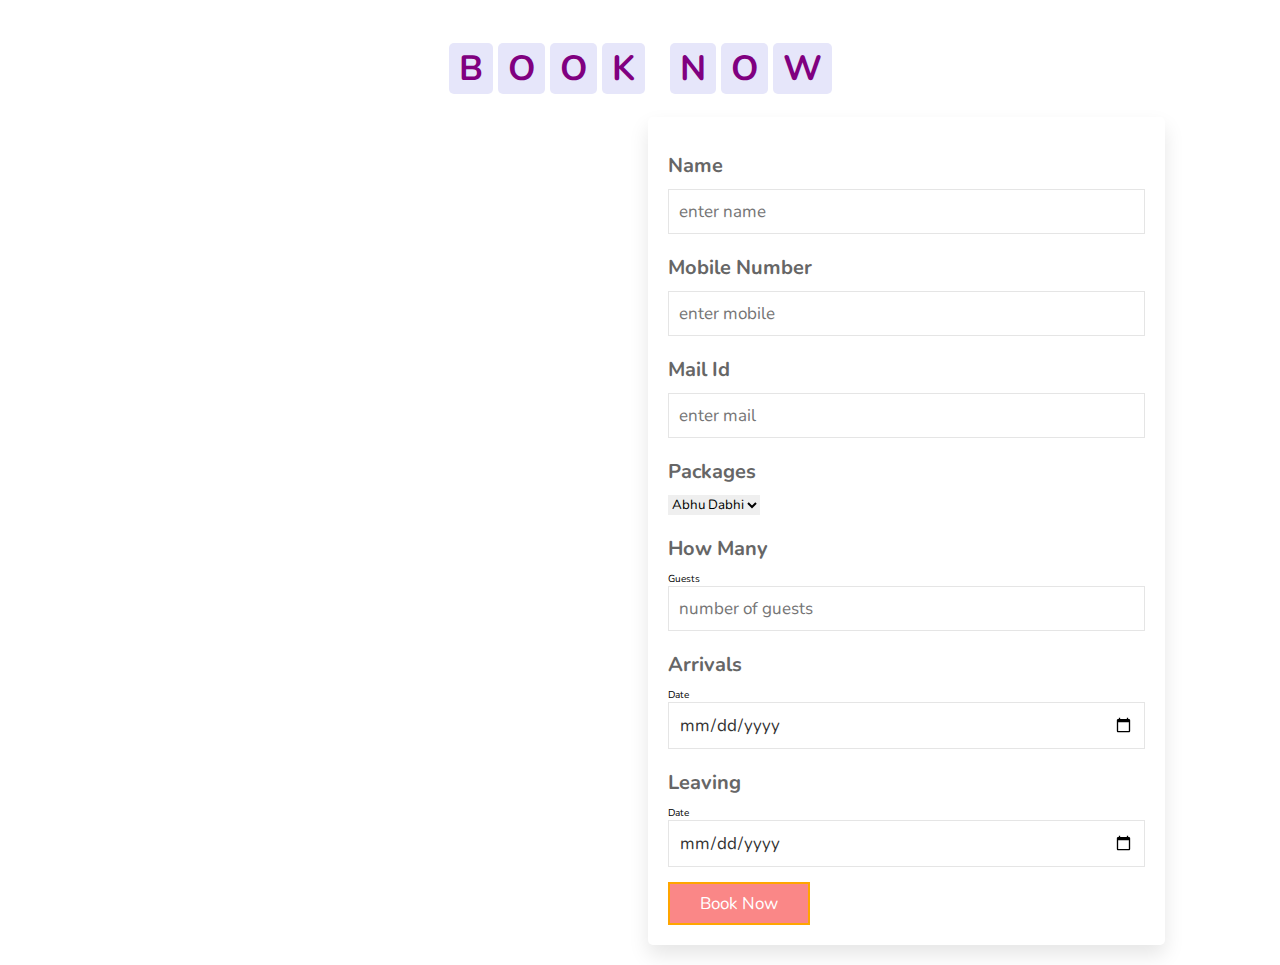
==== booking.html @ 7cdcaeea "All files uploaded" ====
<!DOCTYPE html>
<html lang="en">
<head>
    <meta charset="UTF-8">
    <meta name="viewport" content="width=device-width, initial-scale=1.0">
    <title> Tour And Travel Agency</title>
    <link rel="icon" type="image" href="apple-touch-icon.png">
    <link rel="stylesheet" href="https://unpkg.com/swiper/swiper-bundle.min.css" />

    <!-- font awesome cdn link  -->
    <link rel="stylesheet" href="https://cdnjs.cloudflare.com/ajax/libs/font-awesome/5.15.3/css/all.min.css">
    <link rel="stylesheet" href="https://cdnjs.cloudflare.com/ajax/libs/font-awesome/4.7.0/css/font-awesome.min.css">
    <!-- custom css file link  -->
    <link rel="stylesheet" href="styles.css">

</head>
<body>
<section class="book" id="book">

    <h1 class="heading">
        <span>b</span>
        <span>o</span>
        <span>o</span>
        <span>k</span>
        <span class="space"></span>
        <span>n</span>
        <span>o</span>
        <span>w</span>
    </h1>

    <div class="row">

        <div class="image">
            <img src="C:\Web_Development\Travel-And-Tour\himg.jpg" alt="">
        </div>
       
        <form action="https://sheetdb.io/api/v1/1cl9ffic5nd1j" method="post" id="sheet1">
            <div class="inputBox">
                <h3>Name</h3>
                <input placeholder="enter name" name="data[Name]">
                </div>
                <div class="inputBox">
                    <h3>mobile number</h3>
                    <input placeholder="enter mobile" name="data[Mobile number]">
                    </div>
                    <div class="inputBox">
                        <h3>Mail id</h3>
                        <input placeholder="enter mail" name="data[Mail id]">
                        </div>
            <div class="inputBox">
                <h3>Packages</h3>
                <select name="data[Packages]" id="Packages">
                    <option value="Abhu Dabhi">Abhu Dabhi</option>
                     <option value="Hawaii">Hawaii</option>
                     <option value="Sydney">Sydney</option>
                     <option value="Paris">Paris</option>
                     <option value="Tokyo">Tokyo</option>
                     <option value="Russia">Russia</option>
                     </select>
            </div>
            <div class="inputBox">
                <h3>how many</h3>
                <label>guests</label>
                <input  placeholder="number of guests" name="data[Guest]">
            </div>
            <div class="inputBox">
                <h3>arrivals</h3>
                <label>date</label>
                <input type="date" name="data[Arrival]">
            </div>
            <div class="inputBox">
                <h3>leaving</h3>
                <label>date</label>
                <input type="date" name="data[Leaving]">
            </div>
            <input type="submit" class="btn" value="book now">
        </form>

    </div>

</section>
</body>
<script>
    var form = document.getElementById("sheet1");
    form.addEventListener("submit", e => {
      e.preventDefault();
      fetch(form.action, {
          method : "POST",
          body: new FormData(document.getElementById("sheet1")),
      }).then(
          response => response.json()
      ).then((html) => {
        // you can put any JS code here
        alert('success')
      });
    });
  </script>
</html>
---- styles.css ----
@import url('https://fonts.googleapis.com/css2?family=Nunito:wght@200;300;400;600;700&display=swap');

:root{
  --orange:#ffa500;
}

*{
  font-family: 'Nunito', sans-serif;
  margin:0; padding:0;
  box-sizing: border-box;
  text-transform: capitalize;
  outline: none; border:none;
  text-decoration: none;
  transition: all .2s linear;
}

*::selection{
  background:var(--orange);
  color:#fff;
}

html{
  font-size: 62.5%;
  overflow-x: hidden;
  scroll-padding-top: 6rem;
  scroll-behavior: smooth;
}

section{
  padding:2rem 9%;
}

.heading{
  text-align: center;
  padding:2.5rem 0
}

.heading span{
  font-size: 3.5rem;
  background:lavender;
  color:purple;
  border-radius: .5rem;
  padding:.2rem 1rem;
}

.heading span.space{
  background:none;
}

.btn{
  display: inline-block;
  margin-top: 1rem;
  background:rgb(250, 135, 135);
  color:#fff;
  padding:.8rem 3rem;
  border:.2rem solid var(--orange);
  cursor: pointer;
  font-size: 1.7rem;
}

.btn:hover{
  background:linear-gradient(rgb(161, 251, 105),rgb(243, 243, 155));
  color:var(--blue);
}

header{
  position: fixed;
  top:0; left: 0; right:0;
  background:#333;
  z-index: 1000;
  display: flex;
  align-items: center;
  justify-content: space-between;
  padding:2rem 9%;
}

header .logo{
  font-size: 2.5rem;
  font-weight: bolder;
  color:#fff;
  text-transform: uppercase;
}

header .logo span{
  color:var(--orange);
}

header .navbar a{
  color:#fff;
  font-size: 2rem;
  margin:0 .8rem;
  padding:5px;
}

header .navbar a:hover{
  color:var(--blue);
}

header .icons i{
  font-size: 2.5rem;
  color:#fff;
  cursor: pointer;
  margin-right: 2rem;
}

header .icons i:hover{
  color:var(--orange);
}

header .search-bar-container{
  position: absolute;
  top:100%; left: 0; right:0;
  padding:1.5rem 2rem;
  background:#333;
  border-top: .1rem solid rgba(255,255,255,.2);
  display: flex;
  align-items: center;
  z-index: 1001;
  clip-path: polygon(0 0, 100% 0, 100% 0, 0 0);
}

header .search-bar-container.active{
  clip-path: polygon(0 0, 100% 0, 100% 100%, 0 100%);
}

header .search-bar-container #search-bar{
  width:100%;
  padding:1rem;
  text-transform: none;
  color:#333;
  font-size: 1.7rem;
  border-radius: .5rem;
}

header .search-bar-container label{
  color:#fff;
  cursor: pointer;
  font-size: 3rem;
  margin-left: 1.5rem;
}

header .search-bar-container label:hover{
  color:var(--orange);
}

.login-form-container{
  position: fixed;
  top:-120%; left: 0;
  z-index: 10000;
  min-height: 100vh;
  width:100%;
  background:rgba(0,0,0,.7);
  display: flex;
  align-items: center;
  justify-content: center;
}

.login-form-container.active{
  top:0;
}

.login-form-container form{
  margin:2rem;
  padding:1.5rem 2rem;
  border-radius: .5rem;
  background:#fff;
  width:50rem;
}

.login-form-container form h3{
  font-size: 3rem;
  color:#444;
  text-transform: uppercase;
  text-align: center;
  padding:1rem 0;
}

.login-form-container form .box{
  width:100%;
  padding:1rem;
  font-size: 1.7rem;
  color:#333;
  margin:.6rem 0;
  border:.1rem solid rgba(0,0,0,.3);
  text-transform: none;
}

.login-form-container form .box:focus{
  border-color: var(--orange);;
}

.login-form-container form #remember{
  margin:2rem 0;
}

.login-form-container form label{
  font-size: 1.5rem;
}

.login-form-container form .btn{
  display: block;
  width:100%;
}

.login-form-container form p{
  padding:.5rem 0;
  font-size: 1.5rem;
  color:#666;
}

.login-form-container form p a{
  color:var(--orange);
}

.login-form-container form p a:hover{
  color:#333;
  text-decoration: underline;
}

.login-form-container #form-close{
  position: absolute;
  top:2rem; right:3rem;
  font-size: 5rem;
  color:#fff;
  cursor: pointer;
}

#menu-bar{
  color:#fff;
  border:.1rem solid #fff;
  border-radius: .5rem;
  font-size: 3rem;
  padding:.5rem 1.2rem;
  cursor: pointer;
  display: none;
}

.home{
  min-height: 100vh;
  display: flex;
  align-items: center;
  justify-content: center;
  flex-flow: column;
  position: relative;
  z-index: 0;
}

.home .content{
  text-align: center;
 
}

.home .content h3{
  font-size: 4.5rem;
  color:#fff;
  text-transform: uppercase;
  text-shadow: 0 .3rem .5rem rgba(0,0,0,.1);
}

.home .content p{
  font-size: 2.5rem;
  color:#fff;
  padding:.5rem 0;
}

.home .video-container video{
  position: absolute;
  top:0; left: 0;
  z-index: -1;
  height: 100%;
  width:100%;
  object-fit: cover;
}

.home .controls{
  padding:1rem;
  border-radius: 5rem;
  background:rgba(0,0,0,.7);
  position: relative;
  top:10rem;
}

.home .controls .vid-btn{
  height:2rem;
  width:2rem;
  display: inline-block;
  border-radius: 50%;
  background:#fff;
  cursor: pointer;
  margin:0 .5rem;
}

.home .controls .vid-btn.active{
  background:-webkit-radial-gradient(powderblue,rgb(111, 248, 111));
}

.book .row{
  display: flex;
  flex-wrap: wrap;
  gap:1.5rem;
  align-items: center;
}

.book .row .image{
  flex:1 1 40rem;
}

.book .row .image img{
  width:100%;
}

.book .row form{
  flex:1 1 40rem;
  padding:2rem;
  box-shadow: 0 1rem 2rem rgba(0,0,0,.1);
  border-radius: .5rem;
}

.book .row form .inputBox{
  padding:.5rem 0;
}

.book .row form .inputBox input{
  width:100%;
  padding:1rem;
  border:.1rem solid rgba(0,0,0,.1);
  font-size: 1.7rem;
  color:#333;
  text-transform: none;
}

.book .row form .inputBox h3{
  font-size: 2rem;
  padding:1rem 0;
  color:#666;
}

.packages .box-container{
  display: flex;
  flex-wrap: wrap;
  gap:2rem;

}
.packages .box-container .box{
  flex:1 1 30rem;
  border-radius: .5rem;
  overflow: hidden;
  box-shadow: 0 1rem 2rem rgba(0,0,0,.1);
  border:3px solid rgb(253, 138, 207);
}

.packages .box-container .box img{
  height: 25rem;
  width:100%;
  object-fit: cover;
}

.packages .box-container .box .content{
  padding:2rem;
}

.packages .box-container .box .content h3{
  font-size:2rem;
  color:rgb(46, 239, 239);
}

.packages .box-container .box .content h3 i{
  color:blue;
}

.packages .box-container .box .content p{
  font-size:1.7rem;
  color:#666;
  padding:1rem 0;
}

.packages .box-container .box .content .stars i{
  font-size:1.7rem;
  color:var(--gold);
}

.packages .box-container .box .content .price{
  font-size: 2rem;
  color:#333;
  padding-top: 1rem;
}

.packages .box-container .box .content .price span{
  color:rgb(9, 8, 8);
  font-size: 1.5rem;
  text-decoration: line-through;
}

.services .box-container{
  display: flex;
  flex-wrap: wrap;
  gap:1.5rem;
}

.services .box-container .box{
  flex: 1 1 30rem;
  border-radius: .5rem;
  padding:1rem;
  text-align: center;
}

.services .box-container .box i{
  padding:1rem;
  font-size: 5rem;
  color:rgb(202, 253, 202);
}

.services .box-container .box h3{
  font-size: 2.5rem;
  color:#333;
}
.services .box-container .box p{
  font-size: 1.5rem;
  color:#666;
  padding:1rem 0;
}

.services .box-container .box:hover{
  box-shadow: 0 1rem 2rem rgba(0,0,0,.1);
}

.gallery .box-container{
  display: flex;
  flex-wrap: wrap;
  gap:1.5rem;
}

.gallery .box-container .box{
  overflow: hidden;
  box-shadow: 0 1rem 2rem rgba(0,0,0,.1);
  border:1rem solid #fff;
  border-radius: .5rem;
  flex:1 1 30rem;
  height: 25rem;
  position: relative;
}

.gallery .box-container .box img{
  height: 100%;
  width:100%;
  object-fit: cover;
}

.gallery .box-container .box .content{
  position: absolute;
  top:-100%; left:0;
  height: 100%;
  width:100%;
  text-align: center;
  background:linear-gradient(rgb(146, 145, 145),#009688);
  padding:2rem;
  padding-top: 5rem;
  transition:1.5s;
}

.gallery .box-container .box:hover .content{
  top:0;
}

.gallery .box-container .box .content h3{
  font-size: 2.5rem;
  color:var(--orange);
}

.gallery .box-container .box .content p{
  font-size: 1.5rem;
  color:#eee;
  padding:.5rem 0;
}

.review .review-slider{
  padding-bottom: 2rem;
}

.review .box{
  padding:2rem;
  text-align: center;
  box-shadow: 0 1rem 2rem rgba(0,0,0,.1);
  border-radius: .5rem;
}

.review .box img{
  height:13rem;
  width:13rem;
  border-radius: 50%;
  object-fit: cover;
  margin-bottom: 1rem;
}

.review .box h3{
  color:#333;
  font-size: 2.5rem;
}

.review .box p{
  color:#666;
  font-size: 1.5rem;
  padding:1rem 0;
}

.review .box .stars i{
  color:var(--orange);
  font-size: 1.7rem;
}

.contact .row{
  display: flex;
  flex-wrap: wrap;
  gap:1.5rem;
  align-items: center;
 
}

.contact .row .image{
  flex:1 1 35rem;
}

.contact .row .image img{
  width:100%;
}

.contact .row form{
  flex:1 1 50rem;
  padding:2rem;
  box-shadow: 0 1rem 2rem rgba(0,0,0,.1);
  border-radius: .5rem;
   background:radial-gradient( powderblue,rgb(126, 126, 253));
}


.contact .row form label{
  font-size: 1.7rem;
}
.contact .row form .inputBox input, .contact .row form textarea{
  width:49%;
  margin:1rem 0;
  padding:1rem;
  font-size: 1.7rem;
  color:rgb(255, 194, 194);
  background:#f7f7f7;
  text-transform: none;
  border-radius: 30px;
  border:1px solid tomato ;
}

.contact .row form textarea{
  height: 15rem;
  resize: none;
  width:100%;
}

.brand-container{
  text-align: center;
}

.footer{
  background:rgb(103, 103, 103);
}

.footer .box-container{
  display: flex;
  flex-wrap: wrap;
  gap:1.5rem;
}

.footer .box-container .box{
  padding:1rem 0;
  flex:1 1 25rem;
}
.footer .box-container .box-1{
  text-align:right;
  margin-left: 20%;
  margin-top:10%;
}
.footer .box-container .box-3{
  text-align:left;
  margin-right: 10%;
  margin-top:5%;
}
.footer .box-container .box-4{
  text-align:center;
  margin-top:5%;

}
.footer .box-container .box-2 h3{
  text-align: center;
  color:#f7f7f7;
  font-size: 2.5rem;

}
.footer .box-container .box-2 p{
  text-align: justify;
  color:palegoldenrod ;
  font-size: 2.5rem;
}
.footer .box-container .box,.box-1,.box-3,.box-4 h3{
  font-size: 2.5rem;
  padding:.7rem 0;
  color:rgb(221, 114, 114);
}

.footer .box-container .box p{
  font-size: 1.5rem;
  padding:.7rem 0;
  color:#eee;
}

.footer .box-container .box-1 a{
  display: inline-flex;
  font-size: 20px;
  padding:5px;
  color:rgb(243, 244, 242);
  background-color: rgb(255, 183, 243);
  border-radius: 60%;
  justify-content: space-around;
}
.footer .box-container .box-3 a{
  display: block;
  font-size: px;
  padding:5px;
  color:rgb(243, 244, 242);
  justify-content: space-around;
  text-align:left;
  margin-right: 30px;
}
.footer .box-container .box-4 a{
  display:block;
  font-size: 20px;
  padding:5px;
  color:rgb(243, 244, 242);
  justify-content: space-around;
  text-align: center;
  margin-left: 30px;
  margin-right: 30px;;
}
.footer .box-container .box-4 a:hover{
  color:#ffa500;
}
.footer .box-container .box-3 a:hover{
  color:#ffa500;
}

.footer .box-container .box-1 a:hover{
  color:#b30af6;
}


.footer .credit{
  text-align: center;
  padding:2rem 1rem;
  margin-top: 1rem;
  font-size: 2rem;
  font-weight: normal;
  color:#fff;
  border-top: .1rem solid rgba(255,255,255,.2);
}

.footer .credit span{
  color:var(--orange);
}
.paris{
  width:3rem;
  height: 1rem;
}
.pict{
  width:10rem;
  height:10rem;
}
.pict-a{
  width:16rem;
  height:10rem;
}
.look{
  flex-wrap: wrap;
}
.center{
  justify-items: center;
}
.travel{
  font-size: medium;
  color:#444;
  
}
.image-hawai{
  width:40%;
  height:30%;

}
.text{
  font-size: large;
  padding:40px 40px;
}
.good{
  text-align: center;
}
.track{
  height:50%;
  width: 100%;
}

/* media queries  */

@media (max-width:800px){

  html{
    font-size: 55%;
  }

}

@media (max-width:991px){

  header{
    padding:2rem;
  }

  section{
    padding:2rem;
  }

}

@media (max-width:768px){

  #menu-bar{
    display: initial;
  }

  header .navbar{
    position: absolute;
    top:100%; right:0; left: 0;
    background: #333;
    border-top: .1rem solid rgba(255,255,255,.2);
    padding:1rem 2rem;
    clip-path: polygon(0 0, 100% 0, 100% 0, 0 0);
  }

  header .navbar.active{
    clip-path: polygon(0 0, 100% 0, 100% 100%, 0 100%);
  }

  header .navbar a{
    display: block;
    border-radius: .5rem;
    padding:1.5rem;
    margin:1.5rem 0;    
    background:#222;
  }

}

@media (max-width:450px){

  html{
    font-size: 50%;
  }

  .heading span{
    font-size: 2.5rem;
  }

  .contact .row form .inputBox input{
    width:100%;
  }

}
.login{
  background-color:black;
  color: rgb(255, 255, 255);
  font-size: xx-large;
  justify-content: center;
}
.login-a{
  color:#fff;
  font-size: 2rem;
  margin:0 .8rem;
}
.details{
  size: 200%;
  font-size: 15px;
}
.label{
  font-size: xx-large;
}
.more-pics .see-more{
  display:flex;
  flex-wrap: wrap;
  gap:1.5rem;
}
 .more-pics .see-more .box{
  overflow: hidden;
  box-shadow: 0 1rem 2rem rgba(0,0,0,.1);
  border:1rem solid #fff;
  border-radius: .5rem;
  flex:1 1 30rem;
  height: 25rem;
  position: relative;
}
.more-pics .see-more .box img{
  height:100%;
  width:100%;
}
.more-pics .see-more .box:hover{
  height:100%;
  width:100%;
  top:-100%; left:0;
  text-align: center;
  background:linear-gradient(rgb(146, 145, 145),#009688);
  padding:2rem;
  padding-top: 5rem;
  transition:1s;
  z-index: 1;
}
.more-pics .see-more .box:hover .content{
  top:0;
  
}
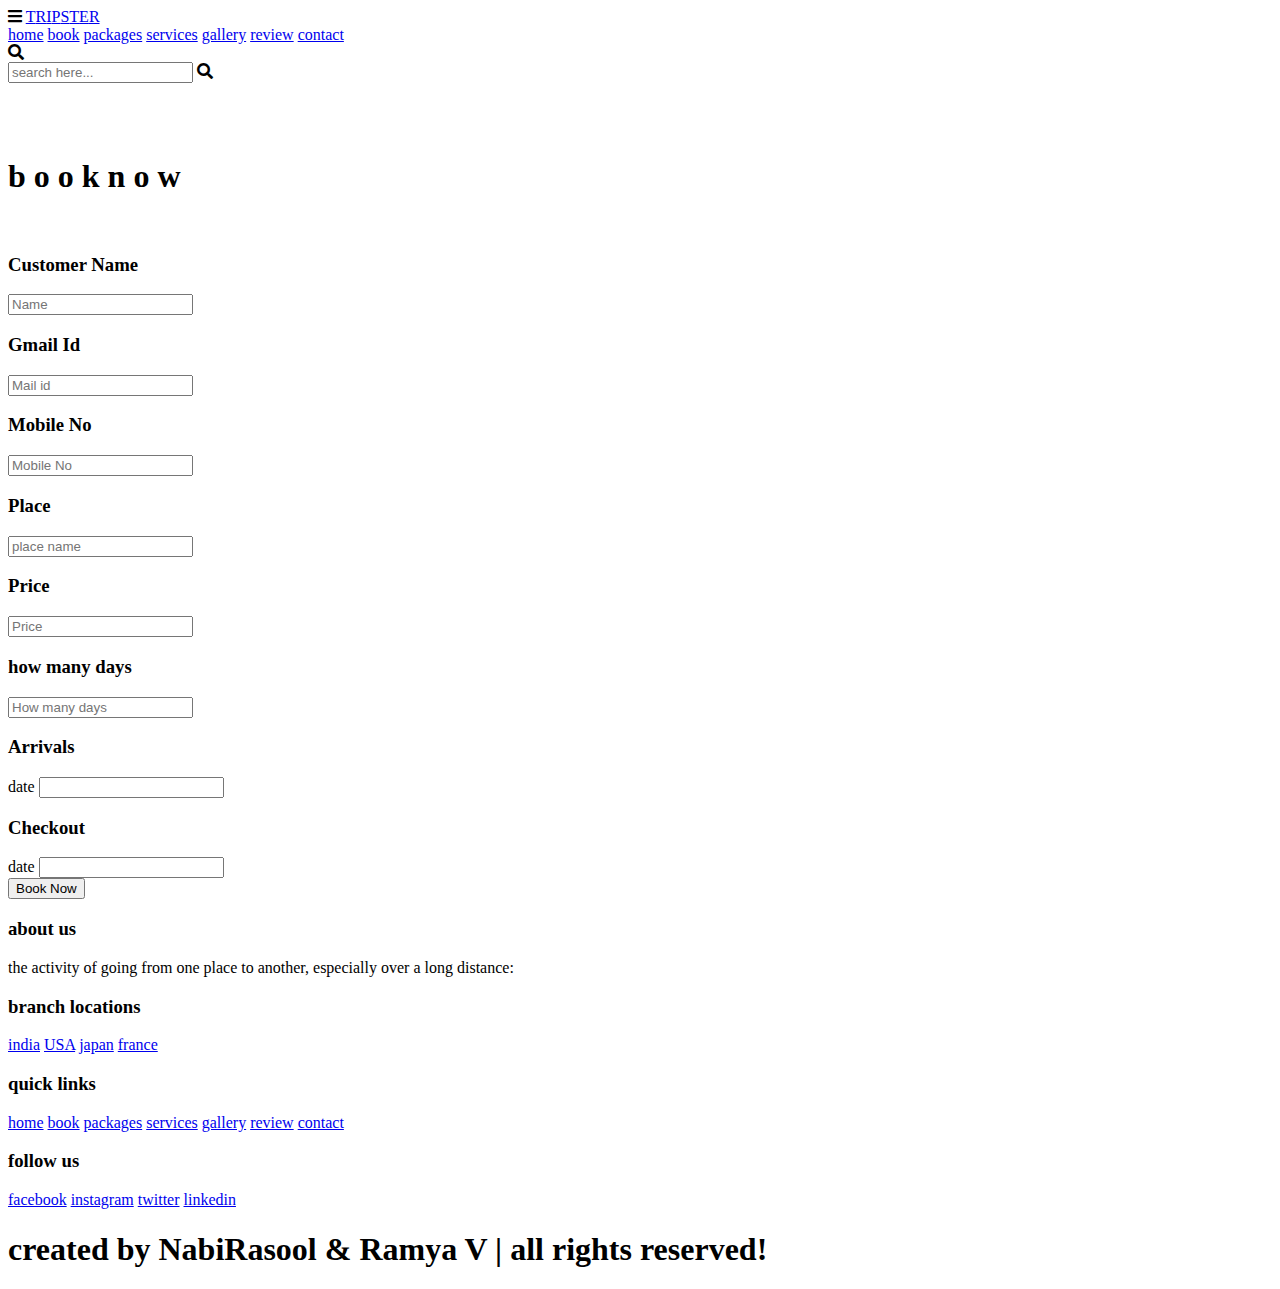
==== commit 11f94f7c: "All files Added" ====
--- a/booking.html
+++ b/booking.html
@@ -3,18 +3,55 @@
 <head>
     <meta charset="UTF-8">
     <meta name="viewport" content="width=device-width, initial-scale=1.0">
-    <title> Tour And Travel Agency</title>
-    <link rel="icon" type="image" href="apple-touch-icon.png">
+    <title>complete responsive tour and travel agency website design tutorial</title>
+
     <link rel="stylesheet" href="https://unpkg.com/swiper/swiper-bundle.min.css" />
 
     <!-- font awesome cdn link  -->
     <link rel="stylesheet" href="https://cdnjs.cloudflare.com/ajax/libs/font-awesome/5.15.3/css/all.min.css">
-    <link rel="stylesheet" href="https://cdnjs.cloudflare.com/ajax/libs/font-awesome/4.7.0/css/font-awesome.min.css">
+
     <!-- custom css file link  -->
-    <link rel="stylesheet" href="styles.css">
+    <link rel="stylesheet" href="css/style.css">
 
 </head>
 <body>
+    
+<div class="look"> 
+<!-- header section starts  -->
+
+<header>
+
+    <div id="menu-bar" class="fas fa-bars"></div>
+
+    <a href="#" class="logo"><span>T</span>R<span>I</span>P<span>S</span>T<span>E</span>R</a>
+
+   <nav class="navbar">
+            <a href="index.html">home</a>
+            <a href="index.html">book</a>
+            <a href="index.html">packages</a>
+            <a href="index.html">services</a>
+            <a href="index.html">gallery</a>
+            <a href="index.html">review</a>
+            <a href="index.html">contact</a>
+        </nav>
+
+    <div class="icons">
+        <i class="fas fa-search" id="search-btn"></i>
+    </div>
+
+    <form action="#book" class="search-bar-container" method="get">
+        <input type="search" id="search-bar" placeholder="search here...">
+        <label for="search-bar" class="fas fa-search"></label>
+    </form>
+
+</header>
+
+<!-- header section ends -->
+<br>
+<br>
+<br>
+<!-- book section starts  -->
+
 <section class="book" id="book">
 
     <h1 class="heading">
@@ -31,68 +68,86 @@
     <div class="row">
 
         <div class="image">
-            <img src="C:\Web_Development\Travel-And-Tour\himg.jpg" alt="">
+            <img src="images/book-img.svg" alt="">
         </div>
-       
-        <form action="https://sheetdb.io/api/v1/1cl9ffic5nd1j" method="post" id="sheet1">
-            <div class="inputBox">
-                <h3>Name</h3>
-                <input placeholder="enter name" name="data[Name]">
-                </div>
-                <div class="inputBox">
-                    <h3>mobile number</h3>
-                    <input placeholder="enter mobile" name="data[Mobile number]">
-                    </div>
-                    <div class="inputBox">
-                        <h3>Mail id</h3>
-                        <input placeholder="enter mail" name="data[Mail id]">
-                        </div>
-            <div class="inputBox">
-                <h3>Packages</h3>
-                <select name="data[Packages]" id="Packages">
-                    <option value="Abhu Dabhi">Abhu Dabhi</option>
-                     <option value="Hawaii">Hawaii</option>
-                     <option value="Sydney">Sydney</option>
-                     <option value="Paris">Paris</option>
-                     <option value="Tokyo">Tokyo</option>
-                     <option value="Russia">Russia</option>
-                     </select>
-            </div>
-            <div class="inputBox">
-                <h3>how many</h3>
-                <label>guests</label>
-                <input  placeholder="number of guests" name="data[Guest]">
-            </div>
-            <div class="inputBox">
-                <h3>arrivals</h3>
-                <label>date</label>
-                <input type="date" name="data[Arrival]">
-            </div>
-            <div class="inputBox">
-                <h3>leaving</h3>
-                <label>date</label>
-                <input type="date" name="data[Leaving]">
-            </div>
-            <input type="submit" class="btn" value="book now">
+
+       <form
+        action="https://sheetdb.io/api/v1/jwujat046hxol"
+        method="POST" id="sheet1">
+        
+        <div class="inputBox">
+          <h3>Customer Name</h3>
+          <input type="text" name="data[Customer Name]" placeholder="Name">
+          <h3>Gmail Id</h3>
+          <input type="text" name="data[Mail Id]" placeholder="Mail id">
+          <h3>Mobile No</h3>
+          <input type="Number" name="data[Mobile No]" placeholder="Mobile No">
+            <h3>Place</h3>
+            <input type="text" name="data[Place]" placeholder="place name">
+            <h3>Price</h3>
+            <input type="currency
+            " name="data[Price]" placeholder="Price">
+
+        </div>
+        <div class="inputBox">
+            <h3>how many days</h3>
+            <input type="number" name="data[How Many days]" placeholder="How many days">
+          <h3>Arrivals</h3>
+          <label>date</label>
+          <input name="data[Arrival]" name="date">
+          <h3>Checkout</h3>
+          <label>date</label>
+          <input name="data[Checkout]" name="date">
+        </div>
+
+            <button type="submit" class="btn">Book Now</button>
         </form>
 
     </div>
 
 </section>
+
+<!-- book section ends -->
+      <!-- footer section  -->
+
+      <section class="footer">
+
+        <div class="box-container">
+    
+            <div class="box">
+                <h3>about us</h3>
+                <p>the activity of going from one place to another, especially over a long distance:</p>
+            </div>
+            <div class="box">
+                <h3>branch locations</h3>
+                <a href="#">india</a>
+                <a href="#">USA</a>
+                <a href="#">japan</a>
+                <a href="#">france</a>
+            </div>
+            <div class="box">
+                <h3>quick links</h3>
+                <a href="#">home</a>
+                <a href="#">book</a>
+                <a href="#">packages</a>
+                <a href="#">services</a>
+                <a href="#">gallery</a>
+                <a href="#">review</a>
+                <a href="#">contact</a>
+            </div>
+            <div class="box">
+                <h3>follow us</h3>
+                <a href="https://www.facebook.com/profile.php?id=100086929164848">facebook</a>
+                <a href="https://www.instagram.com/calc.technologies/">instagram</a>
+                <a href="https://twitter.com/calctechsocial">twitter</a>
+                <a href="https://www.linkedin.com/in/calc-technologies-b2649b1a7">linkedin</a>
+            </div>
+     
+    
+        </div>
+    
+        <h1 class="credit"> created by  NabiRasool & Ramya V | all rights reserved! </h1>
+    
+    </section>
 </body>
-<script>
-    var form = document.getElementById("sheet1");
-    form.addEventListener("submit", e => {
-      e.preventDefault();
-      fetch(form.action, {
-          method : "POST",
-          body: new FormData(document.getElementById("sheet1")),
-      }).then(
-          response => response.json()
-      ).then((html) => {
-        // you can put any JS code here
-        alert('success')
-      });
-    });
-  </script>
-</html>+</html>
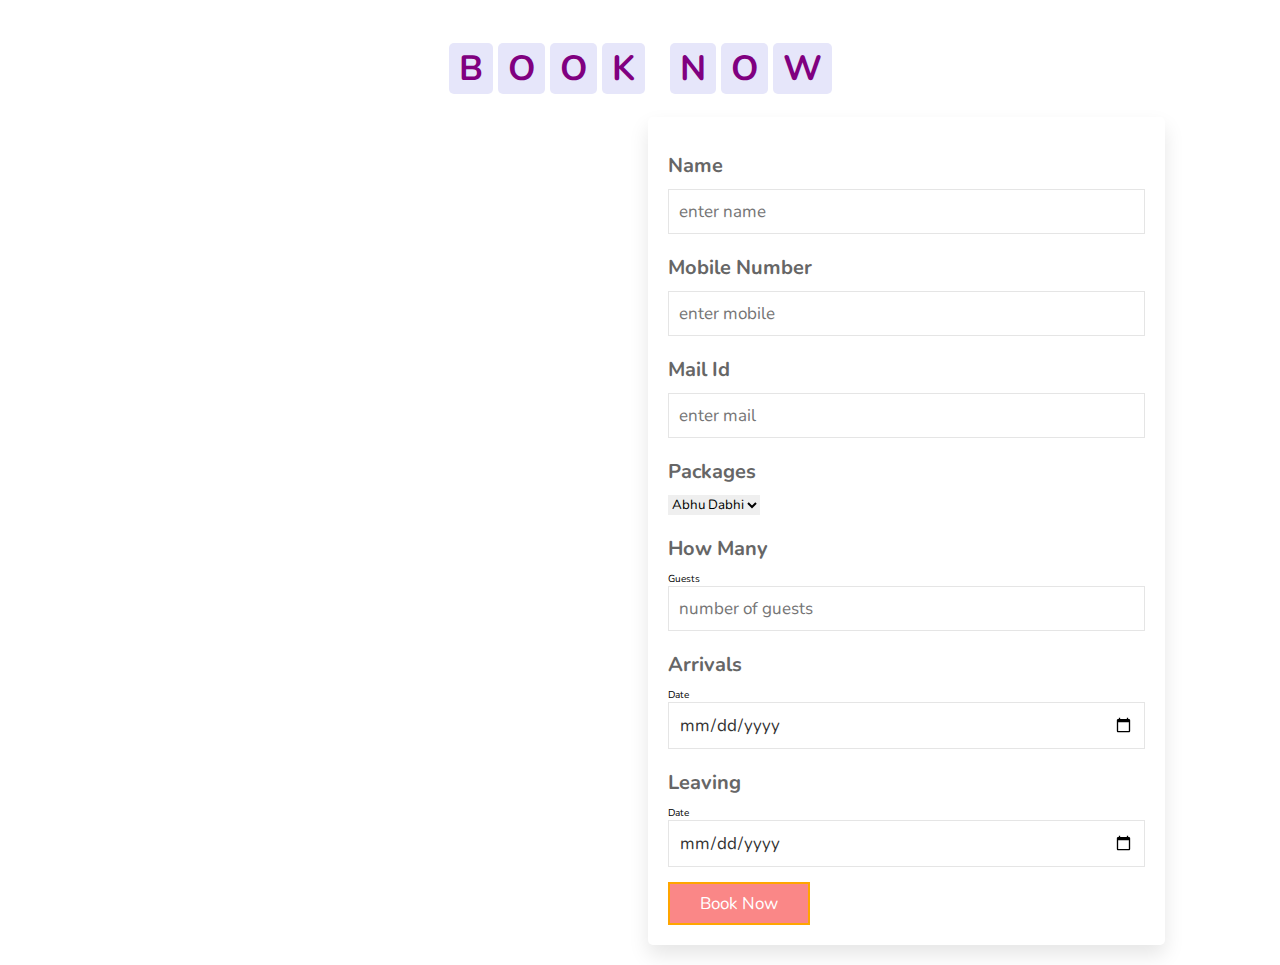
==== commit ceed76fa: "All files uploaded" ====
--- a/booking.html
+++ b/booking.html
@@ -3,55 +3,18 @@
 <head>
     <meta charset="UTF-8">
     <meta name="viewport" content="width=device-width, initial-scale=1.0">
-    <title>complete responsive tour and travel agency website design tutorial</title>
-
+    <title> Tour And Travel Agency</title>
+    <link rel="icon" type="image" href="apple-touch-icon.png">
     <link rel="stylesheet" href="https://unpkg.com/swiper/swiper-bundle.min.css" />
 
     <!-- font awesome cdn link  -->
     <link rel="stylesheet" href="https://cdnjs.cloudflare.com/ajax/libs/font-awesome/5.15.3/css/all.min.css">
-
+    <link rel="stylesheet" href="https://cdnjs.cloudflare.com/ajax/libs/font-awesome/4.7.0/css/font-awesome.min.css">
     <!-- custom css file link  -->
-    <link rel="stylesheet" href="css/style.css">
+    <link rel="stylesheet" href="styles.css">
 
 </head>
 <body>
-    
-<div class="look"> 
-<!-- header section starts  -->
-
-<header>
-
-    <div id="menu-bar" class="fas fa-bars"></div>
-
-    <a href="#" class="logo"><span>T</span>R<span>I</span>P<span>S</span>T<span>E</span>R</a>
-
-   <nav class="navbar">
-            <a href="index.html">home</a>
-            <a href="index.html">book</a>
-            <a href="index.html">packages</a>
-            <a href="index.html">services</a>
-            <a href="index.html">gallery</a>
-            <a href="index.html">review</a>
-            <a href="index.html">contact</a>
-        </nav>
-
-    <div class="icons">
-        <i class="fas fa-search" id="search-btn"></i>
-    </div>
-
-    <form action="#book" class="search-bar-container" method="get">
-        <input type="search" id="search-bar" placeholder="search here...">
-        <label for="search-bar" class="fas fa-search"></label>
-    </form>
-
-</header>
-
-<!-- header section ends -->
-<br>
-<br>
-<br>
-<!-- book section starts  -->
-
 <section class="book" id="book">
 
     <h1 class="heading">
@@ -68,86 +31,68 @@
     <div class="row">
 
         <div class="image">
-            <img src="images/book-img.svg" alt="">
+            <img src="C:\Web_Development\Travel-And-Tour\himg.jpg" alt="">
         </div>
-
-       <form
-        action="https://sheetdb.io/api/v1/jwujat046hxol"
-        method="POST" id="sheet1">
-        
-        <div class="inputBox">
-          <h3>Customer Name</h3>
-          <input type="text" name="data[Customer Name]" placeholder="Name">
-          <h3>Gmail Id</h3>
-          <input type="text" name="data[Mail Id]" placeholder="Mail id">
-          <h3>Mobile No</h3>
-          <input type="Number" name="data[Mobile No]" placeholder="Mobile No">
-            <h3>Place</h3>
-            <input type="text" name="data[Place]" placeholder="place name">
-            <h3>Price</h3>
-            <input type="currency
-            " name="data[Price]" placeholder="Price">
-
-        </div>
-        <div class="inputBox">
-            <h3>how many days</h3>
-            <input type="number" name="data[How Many days]" placeholder="How many days">
-          <h3>Arrivals</h3>
-          <label>date</label>
-          <input name="data[Arrival]" name="date">
-          <h3>Checkout</h3>
-          <label>date</label>
-          <input name="data[Checkout]" name="date">
-        </div>
-
-            <button type="submit" class="btn">Book Now</button>
+       
+        <form action="https://sheetdb.io/api/v1/1cl9ffic5nd1j" method="post" id="sheet1">
+            <div class="inputBox">
+                <h3>Name</h3>
+                <input placeholder="enter name" name="data[Name]">
+                </div>
+                <div class="inputBox">
+                    <h3>mobile number</h3>
+                    <input placeholder="enter mobile" name="data[Mobile number]">
+                    </div>
+                    <div class="inputBox">
+                        <h3>Mail id</h3>
+                        <input placeholder="enter mail" name="data[Mail id]">
+                        </div>
+            <div class="inputBox">
+                <h3>Packages</h3>
+                <select name="data[Packages]" id="Packages">
+                    <option value="Abhu Dabhi">Abhu Dabhi</option>
+                     <option value="Hawaii">Hawaii</option>
+                     <option value="Sydney">Sydney</option>
+                     <option value="Paris">Paris</option>
+                     <option value="Tokyo">Tokyo</option>
+                     <option value="Russia">Russia</option>
+                     </select>
+            </div>
+            <div class="inputBox">
+                <h3>how many</h3>
+                <label>guests</label>
+                <input  placeholder="number of guests" name="data[Guest]">
+            </div>
+            <div class="inputBox">
+                <h3>arrivals</h3>
+                <label>date</label>
+                <input type="date" name="data[Arrival]">
+            </div>
+            <div class="inputBox">
+                <h3>leaving</h3>
+                <label>date</label>
+                <input type="date" name="data[Leaving]">
+            </div>
+            <input type="submit" class="btn" value="book now">
         </form>
 
     </div>
 
 </section>
-
-<!-- book section ends -->
-      <!-- footer section  -->
-
-      <section class="footer">
-
-        <div class="box-container">
-    
-            <div class="box">
-                <h3>about us</h3>
-                <p>the activity of going from one place to another, especially over a long distance:</p>
-            </div>
-            <div class="box">
-                <h3>branch locations</h3>
-                <a href="#">india</a>
-                <a href="#">USA</a>
-                <a href="#">japan</a>
-                <a href="#">france</a>
-            </div>
-            <div class="box">
-                <h3>quick links</h3>
-                <a href="#">home</a>
-                <a href="#">book</a>
-                <a href="#">packages</a>
-                <a href="#">services</a>
-                <a href="#">gallery</a>
-                <a href="#">review</a>
-                <a href="#">contact</a>
-            </div>
-            <div class="box">
-                <h3>follow us</h3>
-                <a href="https://www.facebook.com/profile.php?id=100086929164848">facebook</a>
-                <a href="https://www.instagram.com/calc.technologies/">instagram</a>
-                <a href="https://twitter.com/calctechsocial">twitter</a>
-                <a href="https://www.linkedin.com/in/calc-technologies-b2649b1a7">linkedin</a>
-            </div>
-     
-    
-        </div>
-    
-        <h1 class="credit"> created by  NabiRasool & Ramya V | all rights reserved! </h1>
-    
-    </section>
 </body>
-</html>
+<script>
+    var form = document.getElementById("sheet1");
+    form.addEventListener("submit", e => {
+      e.preventDefault();
+      fetch(form.action, {
+          method : "POST",
+          body: new FormData(document.getElementById("sheet1")),
+      }).then(
+          response => response.json()
+      ).then((html) => {
+        // you can put any JS code here
+        alert('success')
+      });
+    });
+  </script>
+</html>--- a/styles.css
+++ b/styles.css
@@ -0,0 +1,822 @@
+@import url('https://fonts.googleapis.com/css2?family=Nunito:wght@200;300;400;600;700&display=swap');
+
+:root{
+  --orange:#ffa500;
+}
+
+*{
+  font-family: 'Nunito', sans-serif;
+  margin:0; padding:0;
+  box-sizing: border-box;
+  text-transform: capitalize;
+  outline: none; border:none;
+  text-decoration: none;
+  transition: all .2s linear;
+}
+
+*::selection{
+  background:var(--orange);
+  color:#fff;
+}
+
+html{
+  font-size: 62.5%;
+  overflow-x: hidden;
+  scroll-padding-top: 6rem;
+  scroll-behavior: smooth;
+}
+
+section{
+  padding:2rem 9%;
+}
+
+.heading{
+  text-align: center;
+  padding:2.5rem 0
+}
+
+.heading span{
+  font-size: 3.5rem;
+  background:lavender;
+  color:purple;
+  border-radius: .5rem;
+  padding:.2rem 1rem;
+}
+
+.heading span.space{
+  background:none;
+}
+
+.btn{
+  display: inline-block;
+  margin-top: 1rem;
+  background:rgb(250, 135, 135);
+  color:#fff;
+  padding:.8rem 3rem;
+  border:.2rem solid var(--orange);
+  cursor: pointer;
+  font-size: 1.7rem;
+}
+
+.btn:hover{
+  background:linear-gradient(rgb(161, 251, 105),rgb(243, 243, 155));
+  color:var(--blue);
+}
+
+header{
+  position: fixed;
+  top:0; left: 0; right:0;
+  background:#333;
+  z-index: 1000;
+  display: flex;
+  align-items: center;
+  justify-content: space-between;
+  padding:2rem 9%;
+}
+
+header .logo{
+  font-size: 2.5rem;
+  font-weight: bolder;
+  color:#fff;
+  text-transform: uppercase;
+}
+
+header .logo span{
+  color:var(--orange);
+}
+
+header .navbar a{
+  color:#fff;
+  font-size: 2rem;
+  margin:0 .8rem;
+  padding:5px;
+}
+
+header .navbar a:hover{
+  color:var(--blue);
+}
+
+header .icons i{
+  font-size: 2.5rem;
+  color:#fff;
+  cursor: pointer;
+  margin-right: 2rem;
+}
+
+header .icons i:hover{
+  color:var(--orange);
+}
+
+header .search-bar-container{
+  position: absolute;
+  top:100%; left: 0; right:0;
+  padding:1.5rem 2rem;
+  background:#333;
+  border-top: .1rem solid rgba(255,255,255,.2);
+  display: flex;
+  align-items: center;
+  z-index: 1001;
+  clip-path: polygon(0 0, 100% 0, 100% 0, 0 0);
+}
+
+header .search-bar-container.active{
+  clip-path: polygon(0 0, 100% 0, 100% 100%, 0 100%);
+}
+
+header .search-bar-container #search-bar{
+  width:100%;
+  padding:1rem;
+  text-transform: none;
+  color:#333;
+  font-size: 1.7rem;
+  border-radius: .5rem;
+}
+
+header .search-bar-container label{
+  color:#fff;
+  cursor: pointer;
+  font-size: 3rem;
+  margin-left: 1.5rem;
+}
+
+header .search-bar-container label:hover{
+  color:var(--orange);
+}
+
+.login-form-container{
+  position: fixed;
+  top:-120%; left: 0;
+  z-index: 10000;
+  min-height: 100vh;
+  width:100%;
+  background:rgba(0,0,0,.7);
+  display: flex;
+  align-items: center;
+  justify-content: center;
+}
+
+.login-form-container.active{
+  top:0;
+}
+
+.login-form-container form{
+  margin:2rem;
+  padding:1.5rem 2rem;
+  border-radius: .5rem;
+  background:#fff;
+  width:50rem;
+}
+
+.login-form-container form h3{
+  font-size: 3rem;
+  color:#444;
+  text-transform: uppercase;
+  text-align: center;
+  padding:1rem 0;
+}
+
+.login-form-container form .box{
+  width:100%;
+  padding:1rem;
+  font-size: 1.7rem;
+  color:#333;
+  margin:.6rem 0;
+  border:.1rem solid rgba(0,0,0,.3);
+  text-transform: none;
+}
+
+.login-form-container form .box:focus{
+  border-color: var(--orange);;
+}
+
+.login-form-container form #remember{
+  margin:2rem 0;
+}
+
+.login-form-container form label{
+  font-size: 1.5rem;
+}
+
+.login-form-container form .btn{
+  display: block;
+  width:100%;
+}
+
+.login-form-container form p{
+  padding:.5rem 0;
+  font-size: 1.5rem;
+  color:#666;
+}
+
+.login-form-container form p a{
+  color:var(--orange);
+}
+
+.login-form-container form p a:hover{
+  color:#333;
+  text-decoration: underline;
+}
+
+.login-form-container #form-close{
+  position: absolute;
+  top:2rem; right:3rem;
+  font-size: 5rem;
+  color:#fff;
+  cursor: pointer;
+}
+
+#menu-bar{
+  color:#fff;
+  border:.1rem solid #fff;
+  border-radius: .5rem;
+  font-size: 3rem;
+  padding:.5rem 1.2rem;
+  cursor: pointer;
+  display: none;
+}
+
+.home{
+  min-height: 100vh;
+  display: flex;
+  align-items: center;
+  justify-content: center;
+  flex-flow: column;
+  position: relative;
+  z-index: 0;
+}
+
+.home .content{
+  text-align: center;
+ 
+}
+
+.home .content h3{
+  font-size: 4.5rem;
+  color:#fff;
+  text-transform: uppercase;
+  text-shadow: 0 .3rem .5rem rgba(0,0,0,.1);
+}
+
+.home .content p{
+  font-size: 2.5rem;
+  color:#fff;
+  padding:.5rem 0;
+}
+
+.home .video-container video{
+  position: absolute;
+  top:0; left: 0;
+  z-index: -1;
+  height: 100%;
+  width:100%;
+  object-fit: cover;
+}
+
+.home .controls{
+  padding:1rem;
+  border-radius: 5rem;
+  background:rgba(0,0,0,.7);
+  position: relative;
+  top:10rem;
+}
+
+.home .controls .vid-btn{
+  height:2rem;
+  width:2rem;
+  display: inline-block;
+  border-radius: 50%;
+  background:#fff;
+  cursor: pointer;
+  margin:0 .5rem;
+}
+
+.home .controls .vid-btn.active{
+  background:-webkit-radial-gradient(powderblue,rgb(111, 248, 111));
+}
+
+.book .row{
+  display: flex;
+  flex-wrap: wrap;
+  gap:1.5rem;
+  align-items: center;
+}
+
+.book .row .image{
+  flex:1 1 40rem;
+}
+
+.book .row .image img{
+  width:100%;
+}
+
+.book .row form{
+  flex:1 1 40rem;
+  padding:2rem;
+  box-shadow: 0 1rem 2rem rgba(0,0,0,.1);
+  border-radius: .5rem;
+}
+
+.book .row form .inputBox{
+  padding:.5rem 0;
+}
+
+.book .row form .inputBox input{
+  width:100%;
+  padding:1rem;
+  border:.1rem solid rgba(0,0,0,.1);
+  font-size: 1.7rem;
+  color:#333;
+  text-transform: none;
+}
+
+.book .row form .inputBox h3{
+  font-size: 2rem;
+  padding:1rem 0;
+  color:#666;
+}
+
+.packages .box-container{
+  display: flex;
+  flex-wrap: wrap;
+  gap:2rem;
+
+}
+.packages .box-container .box{
+  flex:1 1 30rem;
+  border-radius: .5rem;
+  overflow: hidden;
+  box-shadow: 0 1rem 2rem rgba(0,0,0,.1);
+  border:3px solid rgb(253, 138, 207);
+}
+
+.packages .box-container .box img{
+  height: 25rem;
+  width:100%;
+  object-fit: cover;
+}
+
+.packages .box-container .box .content{
+  padding:2rem;
+}
+
+.packages .box-container .box .content h3{
+  font-size:2rem;
+  color:rgb(46, 239, 239);
+}
+
+.packages .box-container .box .content h3 i{
+  color:blue;
+}
+
+.packages .box-container .box .content p{
+  font-size:1.7rem;
+  color:#666;
+  padding:1rem 0;
+}
+
+.packages .box-container .box .content .stars i{
+  font-size:1.7rem;
+  color:var(--gold);
+}
+
+.packages .box-container .box .content .price{
+  font-size: 2rem;
+  color:#333;
+  padding-top: 1rem;
+}
+
+.packages .box-container .box .content .price span{
+  color:rgb(9, 8, 8);
+  font-size: 1.5rem;
+  text-decoration: line-through;
+}
+
+.services .box-container{
+  display: flex;
+  flex-wrap: wrap;
+  gap:1.5rem;
+}
+
+.services .box-container .box{
+  flex: 1 1 30rem;
+  border-radius: .5rem;
+  padding:1rem;
+  text-align: center;
+}
+
+.services .box-container .box i{
+  padding:1rem;
+  font-size: 5rem;
+  color:rgb(202, 253, 202);
+}
+
+.services .box-container .box h3{
+  font-size: 2.5rem;
+  color:#333;
+}
+.services .box-container .box p{
+  font-size: 1.5rem;
+  color:#666;
+  padding:1rem 0;
+}
+
+.services .box-container .box:hover{
+  box-shadow: 0 1rem 2rem rgba(0,0,0,.1);
+}
+
+.gallery .box-container{
+  display: flex;
+  flex-wrap: wrap;
+  gap:1.5rem;
+}
+
+.gallery .box-container .box{
+  overflow: hidden;
+  box-shadow: 0 1rem 2rem rgba(0,0,0,.1);
+  border:1rem solid #fff;
+  border-radius: .5rem;
+  flex:1 1 30rem;
+  height: 25rem;
+  position: relative;
+}
+
+.gallery .box-container .box img{
+  height: 100%;
+  width:100%;
+  object-fit: cover;
+}
+
+.gallery .box-container .box .content{
+  position: absolute;
+  top:-100%; left:0;
+  height: 100%;
+  width:100%;
+  text-align: center;
+  background:linear-gradient(rgb(146, 145, 145),#009688);
+  padding:2rem;
+  padding-top: 5rem;
+  transition:1.5s;
+}
+
+.gallery .box-container .box:hover .content{
+  top:0;
+}
+
+.gallery .box-container .box .content h3{
+  font-size: 2.5rem;
+  color:var(--orange);
+}
+
+.gallery .box-container .box .content p{
+  font-size: 1.5rem;
+  color:#eee;
+  padding:.5rem 0;
+}
+
+.review .review-slider{
+  padding-bottom: 2rem;
+}
+
+.review .box{
+  padding:2rem;
+  text-align: center;
+  box-shadow: 0 1rem 2rem rgba(0,0,0,.1);
+  border-radius: .5rem;
+}
+
+.review .box img{
+  height:13rem;
+  width:13rem;
+  border-radius: 50%;
+  object-fit: cover;
+  margin-bottom: 1rem;
+}
+
+.review .box h3{
+  color:#333;
+  font-size: 2.5rem;
+}
+
+.review .box p{
+  color:#666;
+  font-size: 1.5rem;
+  padding:1rem 0;
+}
+
+.review .box .stars i{
+  color:var(--orange);
+  font-size: 1.7rem;
+}
+
+.contact .row{
+  display: flex;
+  flex-wrap: wrap;
+  gap:1.5rem;
+  align-items: center;
+ 
+}
+
+.contact .row .image{
+  flex:1 1 35rem;
+}
+
+.contact .row .image img{
+  width:100%;
+}
+
+.contact .row form{
+  flex:1 1 50rem;
+  padding:2rem;
+  box-shadow: 0 1rem 2rem rgba(0,0,0,.1);
+  border-radius: .5rem;
+   background:radial-gradient( powderblue,rgb(126, 126, 253));
+}
+
+
+.contact .row form label{
+  font-size: 1.7rem;
+}
+.contact .row form .inputBox input, .contact .row form textarea{
+  width:49%;
+  margin:1rem 0;
+  padding:1rem;
+  font-size: 1.7rem;
+  color:rgb(255, 194, 194);
+  background:#f7f7f7;
+  text-transform: none;
+  border-radius: 30px;
+  border:1px solid tomato ;
+}
+
+.contact .row form textarea{
+  height: 15rem;
+  resize: none;
+  width:100%;
+}
+
+.brand-container{
+  text-align: center;
+}
+
+.footer{
+  background:rgb(103, 103, 103);
+}
+
+.footer .box-container{
+  display: flex;
+  flex-wrap: wrap;
+  gap:1.5rem;
+}
+
+.footer .box-container .box{
+  padding:1rem 0;
+  flex:1 1 25rem;
+}
+.footer .box-container .box-1{
+  text-align:right;
+  margin-left: 20%;
+  margin-top:10%;
+}
+.footer .box-container .box-3{
+  text-align:left;
+  margin-right: 10%;
+  margin-top:5%;
+}
+.footer .box-container .box-4{
+  text-align:center;
+  margin-top:5%;
+
+}
+.footer .box-container .box-2 h3{
+  text-align: center;
+  color:#f7f7f7;
+  font-size: 2.5rem;
+
+}
+.footer .box-container .box-2 p{
+  text-align: justify;
+  color:palegoldenrod ;
+  font-size: 2.5rem;
+}
+.footer .box-container .box,.box-1,.box-3,.box-4 h3{
+  font-size: 2.5rem;
+  padding:.7rem 0;
+  color:rgb(221, 114, 114);
+}
+
+.footer .box-container .box p{
+  font-size: 1.5rem;
+  padding:.7rem 0;
+  color:#eee;
+}
+
+.footer .box-container .box-1 a{
+  display: inline-flex;
+  font-size: 20px;
+  padding:5px;
+  color:rgb(243, 244, 242);
+  background-color: rgb(255, 183, 243);
+  border-radius: 60%;
+  justify-content: space-around;
+}
+.footer .box-container .box-3 a{
+  display: block;
+  font-size: px;
+  padding:5px;
+  color:rgb(243, 244, 242);
+  justify-content: space-around;
+  text-align:left;
+  margin-right: 30px;
+}
+.footer .box-container .box-4 a{
+  display:block;
+  font-size: 20px;
+  padding:5px;
+  color:rgb(243, 244, 242);
+  justify-content: space-around;
+  text-align: center;
+  margin-left: 30px;
+  margin-right: 30px;;
+}
+.footer .box-container .box-4 a:hover{
+  color:#ffa500;
+}
+.footer .box-container .box-3 a:hover{
+  color:#ffa500;
+}
+
+.footer .box-container .box-1 a:hover{
+  color:#b30af6;
+}
+
+
+.footer .credit{
+  text-align: center;
+  padding:2rem 1rem;
+  margin-top: 1rem;
+  font-size: 2rem;
+  font-weight: normal;
+  color:#fff;
+  border-top: .1rem solid rgba(255,255,255,.2);
+}
+
+.footer .credit span{
+  color:var(--orange);
+}
+.paris{
+  width:3rem;
+  height: 1rem;
+}
+.pict{
+  width:10rem;
+  height:10rem;
+}
+.pict-a{
+  width:16rem;
+  height:10rem;
+}
+.look{
+  flex-wrap: wrap;
+}
+.center{
+  justify-items: center;
+}
+.travel{
+  font-size: medium;
+  color:#444;
+  
+}
+.image-hawai{
+  width:40%;
+  height:30%;
+
+}
+.text{
+  font-size: large;
+  padding:40px 40px;
+}
+.good{
+  text-align: center;
+}
+.track{
+  height:50%;
+  width: 100%;
+}
+
+/* media queries  */
+
+@media (max-width:800px){
+
+  html{
+    font-size: 55%;
+  }
+
+}
+
+@media (max-width:991px){
+
+  header{
+    padding:2rem;
+  }
+
+  section{
+    padding:2rem;
+  }
+
+}
+
+@media (max-width:768px){
+
+  #menu-bar{
+    display: initial;
+  }
+
+  header .navbar{
+    position: absolute;
+    top:100%; right:0; left: 0;
+    background: #333;
+    border-top: .1rem solid rgba(255,255,255,.2);
+    padding:1rem 2rem;
+    clip-path: polygon(0 0, 100% 0, 100% 0, 0 0);
+  }
+
+  header .navbar.active{
+    clip-path: polygon(0 0, 100% 0, 100% 100%, 0 100%);
+  }
+
+  header .navbar a{
+    display: block;
+    border-radius: .5rem;
+    padding:1.5rem;
+    margin:1.5rem 0;    
+    background:#222;
+  }
+
+}
+
+@media (max-width:450px){
+
+  html{
+    font-size: 50%;
+  }
+
+  .heading span{
+    font-size: 2.5rem;
+  }
+
+  .contact .row form .inputBox input{
+    width:100%;
+  }
+
+}
+.login{
+  background-color:black;
+  color: rgb(255, 255, 255);
+  font-size: xx-large;
+  justify-content: center;
+}
+.login-a{
+  color:#fff;
+  font-size: 2rem;
+  margin:0 .8rem;
+}
+.details{
+  size: 200%;
+  font-size: 15px;
+}
+.label{
+  font-size: xx-large;
+}
+.more-pics .see-more{
+  display:flex;
+  flex-wrap: wrap;
+  gap:1.5rem;
+}
+ .more-pics .see-more .box{
+  overflow: hidden;
+  box-shadow: 0 1rem 2rem rgba(0,0,0,.1);
+  border:1rem solid #fff;
+  border-radius: .5rem;
+  flex:1 1 30rem;
+  height: 25rem;
+  position: relative;
+}
+.more-pics .see-more .box img{
+  height:100%;
+  width:100%;
+}
+.more-pics .see-more .box:hover{
+  height:100%;
+  width:100%;
+  top:-100%; left:0;
+  text-align: center;
+  background:linear-gradient(rgb(146, 145, 145),#009688);
+  padding:2rem;
+  padding-top: 5rem;
+  transition:1s;
+  z-index: 1;
+}
+.more-pics .see-more .box:hover .content{
+  top:0;
+  
+}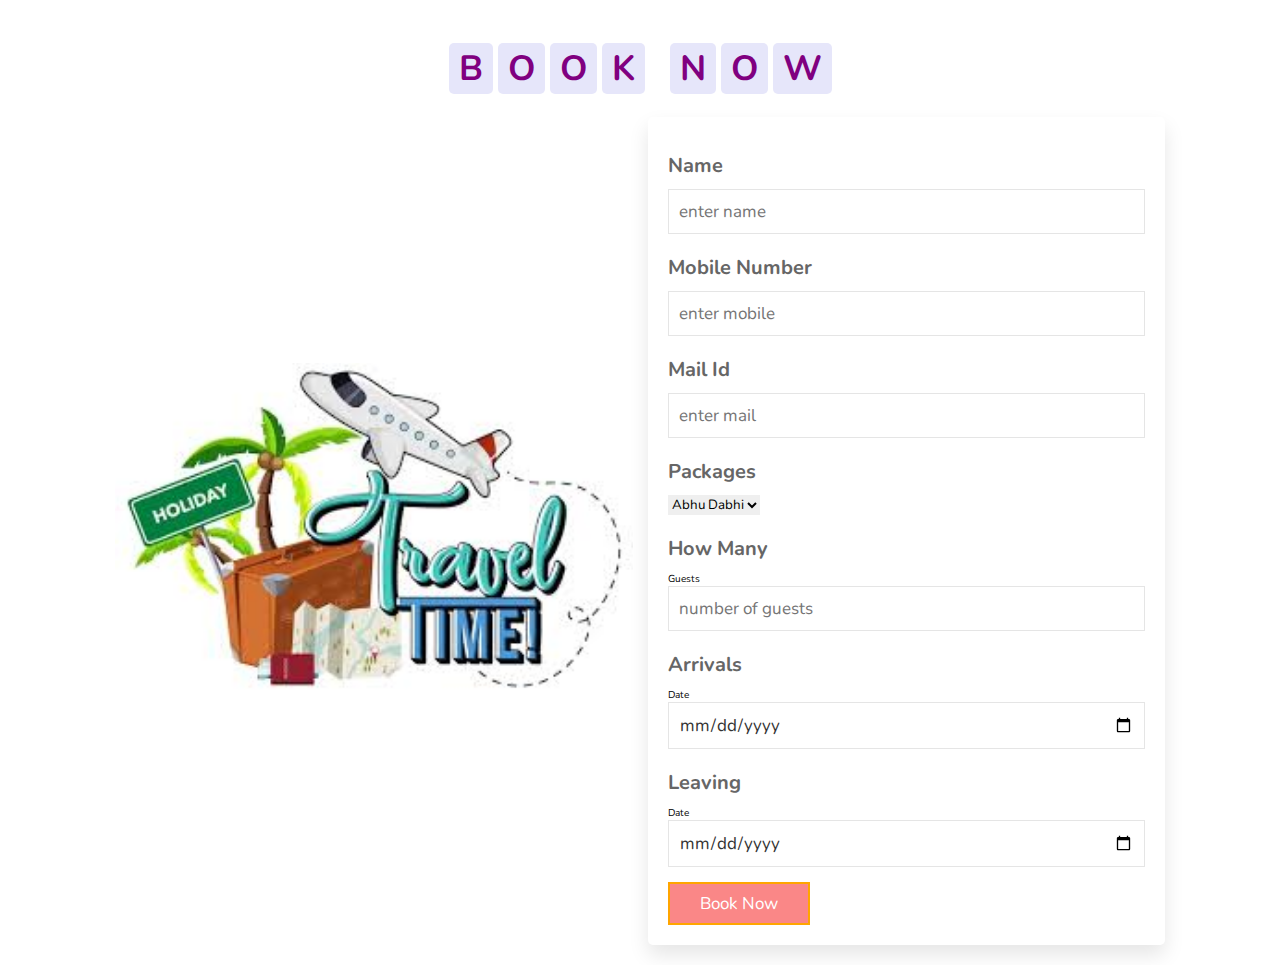
==== commit d07cdad2: "Update booking.html" ====
--- a/booking.html
+++ b/booking.html
@@ -31,7 +31,7 @@
     <div class="row">
 
         <div class="image">
-            <img src="C:\Web_Development\Travel-And-Tour\himg.jpg" alt="">
+            <img src="himg.jpg" alt="">
         </div>
        
         <form action="https://sheetdb.io/api/v1/1cl9ffic5nd1j" method="post" id="sheet1">
@@ -95,4 +95,4 @@
       });
     });
   </script>
-</html>+</html>
